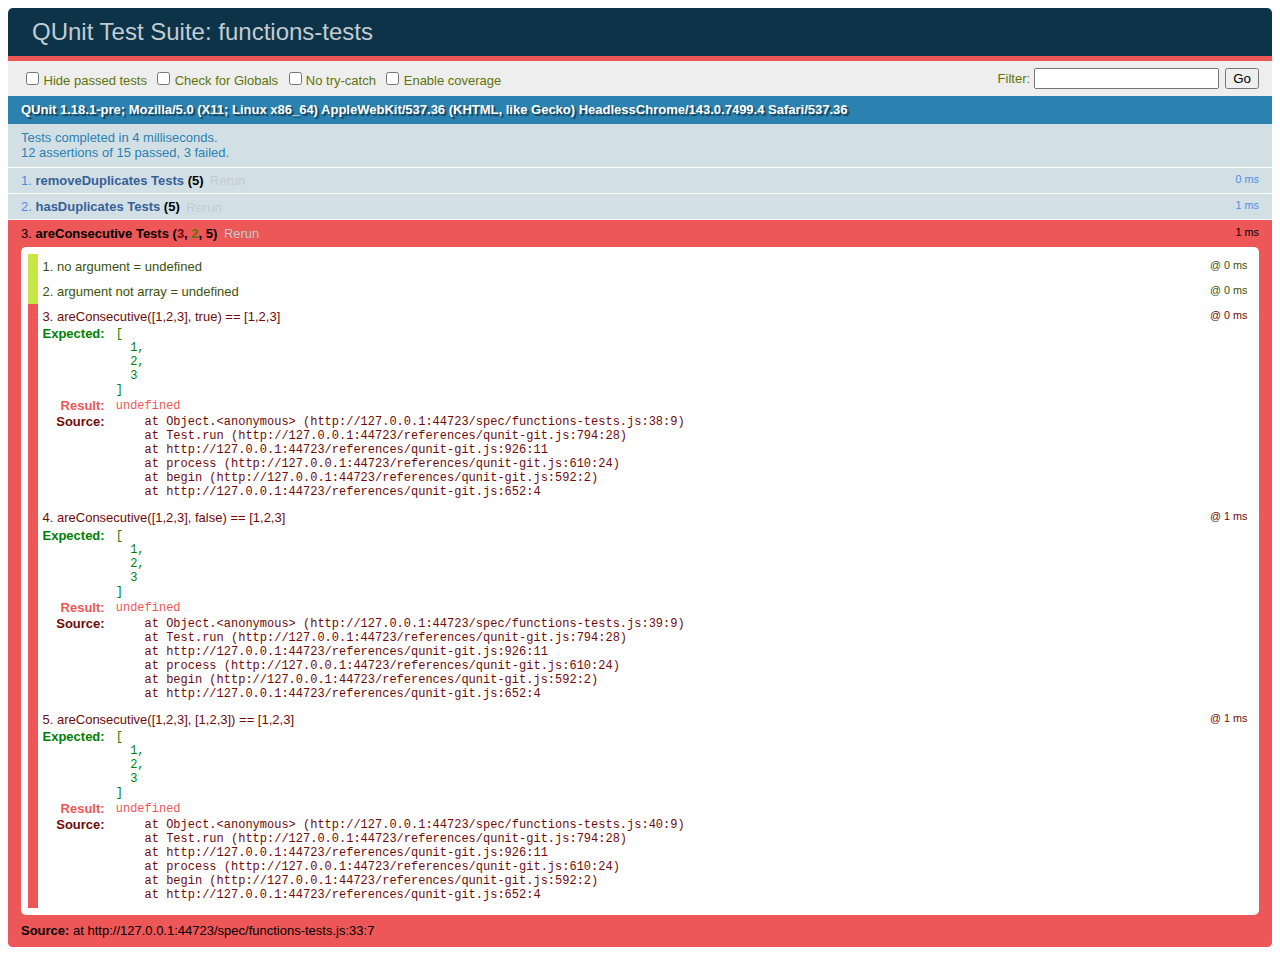
==== functions-tests.html.html @ 0bdb974e "Added new test cases" ====
<!DOCTYPE html>
<html>
<head>
	<meta charset="UTF-8" />
	<title>QUnit Test Suite: functions-tests</title>
	<link rel="stylesheet" href="references/qunit-git.css" type="text/css" media="screen">
</head>
<body>
	<div id="qunit"></div>
	<div id="qunit-fixture"></div>
    <script type="text/javascript" src="references/qunit-git.js"></script>
    <script type="text/javascript" src="references/blanket.min.js"></script>

	<!-- Javascript files to test -->
	<script type="text/javascript" src="src/functions.js" data-cover></script>

	<!-- test files -->
	<script type="text/javascript" src="spec/functions-tests.js"></script>
</body>
</html>
---- references/qunit-git.css ----
/*!
 * QUnit 1.18.1-pre
 * http://qunitjs.com/
 *
 * Copyright jQuery Foundation and other contributors
 * Released under the MIT license
 * http://jquery.org/license
 *
 * Date: 2015-07-17T15:46Z
 */

/** Font Family and Sizes */

#qunit-tests, #qunit-header, #qunit-banner, #qunit-testrunner-toolbar, #qunit-userAgent, #qunit-testresult {
	font-family: "Helvetica Neue Light", "HelveticaNeue-Light", "Helvetica Neue", Calibri, Helvetica, Arial, sans-serif;
}

#qunit-testrunner-toolbar, #qunit-userAgent, #qunit-testresult, #qunit-tests li { font-size: small; }
#qunit-tests { font-size: smaller; }


/** Resets */

#qunit-tests, #qunit-header, #qunit-banner, #qunit-userAgent, #qunit-testresult, #qunit-modulefilter {
	margin: 0;
	padding: 0;
}


/** Header */

#qunit-header {
	padding: 0.5em 0 0.5em 1em;

	color: #8699A4;
	background-color: #0D3349;

	font-size: 1.5em;
	line-height: 1em;
	font-weight: 400;

	border-radius: 5px 5px 0 0;
}

#qunit-header a {
	text-decoration: none;
	color: #C2CCD1;
}

#qunit-header a:hover,
#qunit-header a:focus {
	color: #FFF;
}

#qunit-testrunner-toolbar label {
	display: inline-block;
	padding: 0 0.5em 0 0.1em;
}

#qunit-banner {
	height: 5px;
}

#qunit-testrunner-toolbar {
	padding: 0.5em 1em 0.5em 1em;
	color: #5E740B;
	background-color: #EEE;
	overflow: hidden;
}

#qunit-userAgent {
	padding: 0.5em 1em 0.5em 1em;
	background-color: #2B81AF;
	color: #FFF;
	text-shadow: rgba(0, 0, 0, 0.5) 2px 2px 1px;
}

#qunit-modulefilter-container {
	float: right;
	padding: 0.2em;
}

.qunit-url-config {
	display: inline-block;
	padding: 0.1em;
}

.qunit-filter {
	display: block;
	float: right;
	margin-left: 1em;
}

/** Tests: Pass/Fail */

#qunit-tests {
	list-style-position: inside;
}

#qunit-tests li {
	padding: 0.4em 1em 0.4em 1em;
	border-bottom: 1px solid #FFF;
	list-style-position: inside;
}

#qunit-tests > li {
	display: none;
}

#qunit-tests li.running,
#qunit-tests li.pass,
#qunit-tests li.fail,
#qunit-tests li.skipped {
	display: list-item;
}

#qunit-tests.hidepass li.running,
#qunit-tests.hidepass li.pass {
	visibility: hidden;
	position: absolute;
	width:   0px;
	height:  0px;
	padding: 0;
	border:  0;
	margin:  0;
}

#qunit-tests li strong {
	cursor: pointer;
}

#qunit-tests li.skipped strong {
	cursor: default;
}

#qunit-tests li a {
	padding: 0.5em;
	color: #C2CCD1;
	text-decoration: none;
}

#qunit-tests li p a {
	padding: 0.25em;
	color: #6B6464;
}
#qunit-tests li a:hover,
#qunit-tests li a:focus {
	color: #000;
}

#qunit-tests li .runtime {
	float: right;
	font-size: smaller;
}

.qunit-assert-list {
	margin-top: 0.5em;
	padding: 0.5em;

	background-color: #FFF;

	border-radius: 5px;
}

.qunit-source {
	margin: 0.6em 0 0.3em;
}

.qunit-collapsed {
	display: none;
}

#qunit-tests table {
	border-collapse: collapse;
	margin-top: 0.2em;
}

#qunit-tests th {
	text-align: right;
	vertical-align: top;
	padding: 0 0.5em 0 0;
}

#qunit-tests td {
	vertical-align: top;
}

#qunit-tests pre {
	margin: 0;
	white-space: pre-wrap;
	word-wrap: break-word;
}

#qunit-tests del {
	background-color: #E0F2BE;
	color: #374E0C;
	text-decoration: none;
}

#qunit-tests ins {
	background-color: #FFCACA;
	color: #500;
	text-decoration: none;
}

/*** Test Counts */

#qunit-tests b.counts                       { color: #000; }
#qunit-tests b.passed                       { color: #5E740B; }
#qunit-tests b.failed                       { color: #710909; }

#qunit-tests li li {
	padding: 5px;
	background-color: #FFF;
	border-bottom: none;
	list-style-position: inside;
}

/*** Passing Styles */

#qunit-tests li li.pass {
	color: #3C510C;
	background-color: #FFF;
	border-left: 10px solid #C6E746;
}

#qunit-tests .pass                          { color: #528CE0; background-color: #D2E0E6; }
#qunit-tests .pass .test-name               { color: #366097; }

#qunit-tests .pass .test-actual,
#qunit-tests .pass .test-expected           { color: #999; }

#qunit-banner.qunit-pass                    { background-color: #C6E746; }

/*** Failing Styles */

#qunit-tests li li.fail {
	color: #710909;
	background-color: #FFF;
	border-left: 10px solid #EE5757;
	white-space: pre;
}

#qunit-tests > li:last-child {
	border-radius: 0 0 5px 5px;
}

#qunit-tests .fail                          { color: #000; background-color: #EE5757; }
#qunit-tests .fail .test-name,
#qunit-tests .fail .module-name             { color: #000; }

#qunit-tests .fail .test-actual             { color: #EE5757; }
#qunit-tests .fail .test-expected           { color: #008000; }

#qunit-banner.qunit-fail                    { background-color: #EE5757; }

/*** Skipped tests */

#qunit-tests .skipped {
	background-color: #EBECE9;
}

#qunit-tests .qunit-skipped-label {
	background-color: #F4FF77;
	display: inline-block;
	font-style: normal;
	color: #366097;
	line-height: 1.8em;
	padding: 0 0.5em;
	margin: -0.4em 0.4em -0.4em 0;
}

/** Result */

#qunit-testresult {
	padding: 0.5em 1em 0.5em 1em;

	color: #2B81AF;
	background-color: #D2E0E6;

	border-bottom: 1px solid #FFF;
}
#qunit-testresult .module-name {
	font-weight: 700;
}

/** Fixture */

#qunit-fixture {
	position: absolute;
	top: -10000px;
	left: -10000px;
	width: 1000px;
	height: 1000px;
}
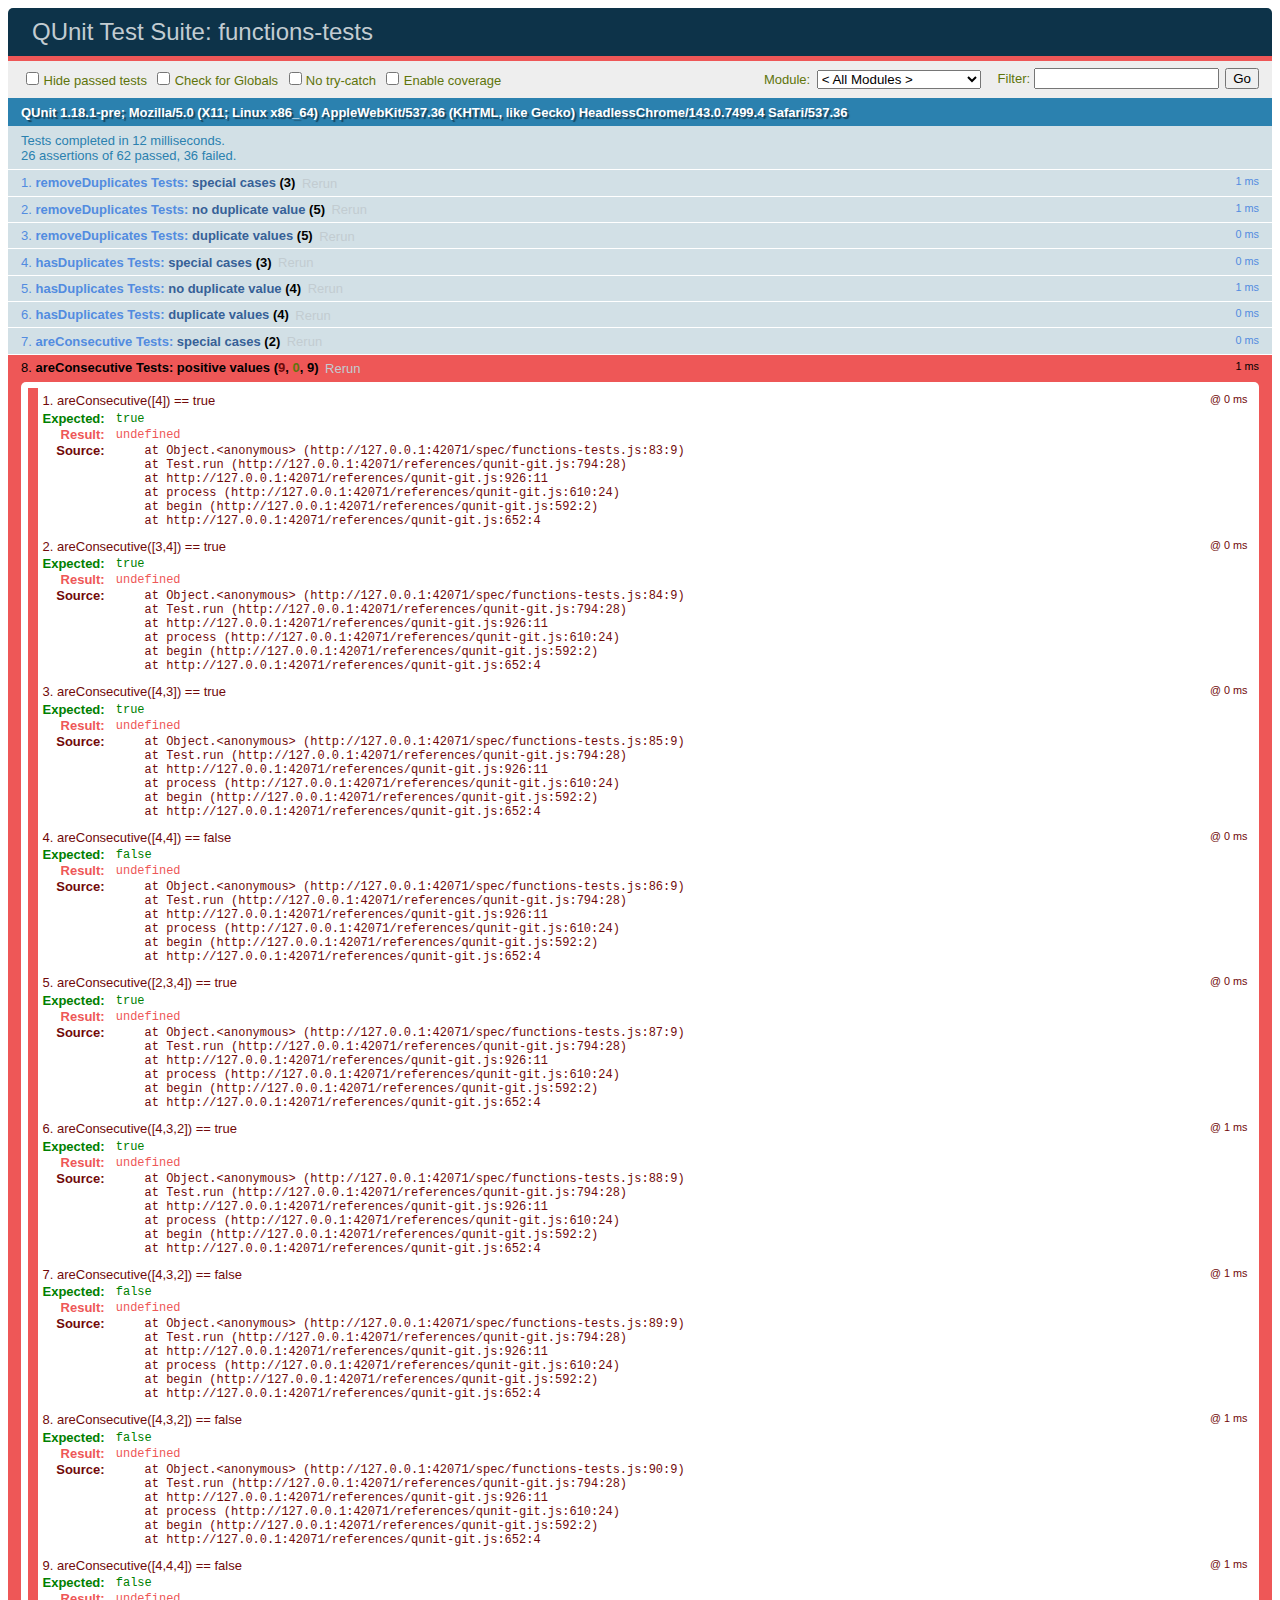
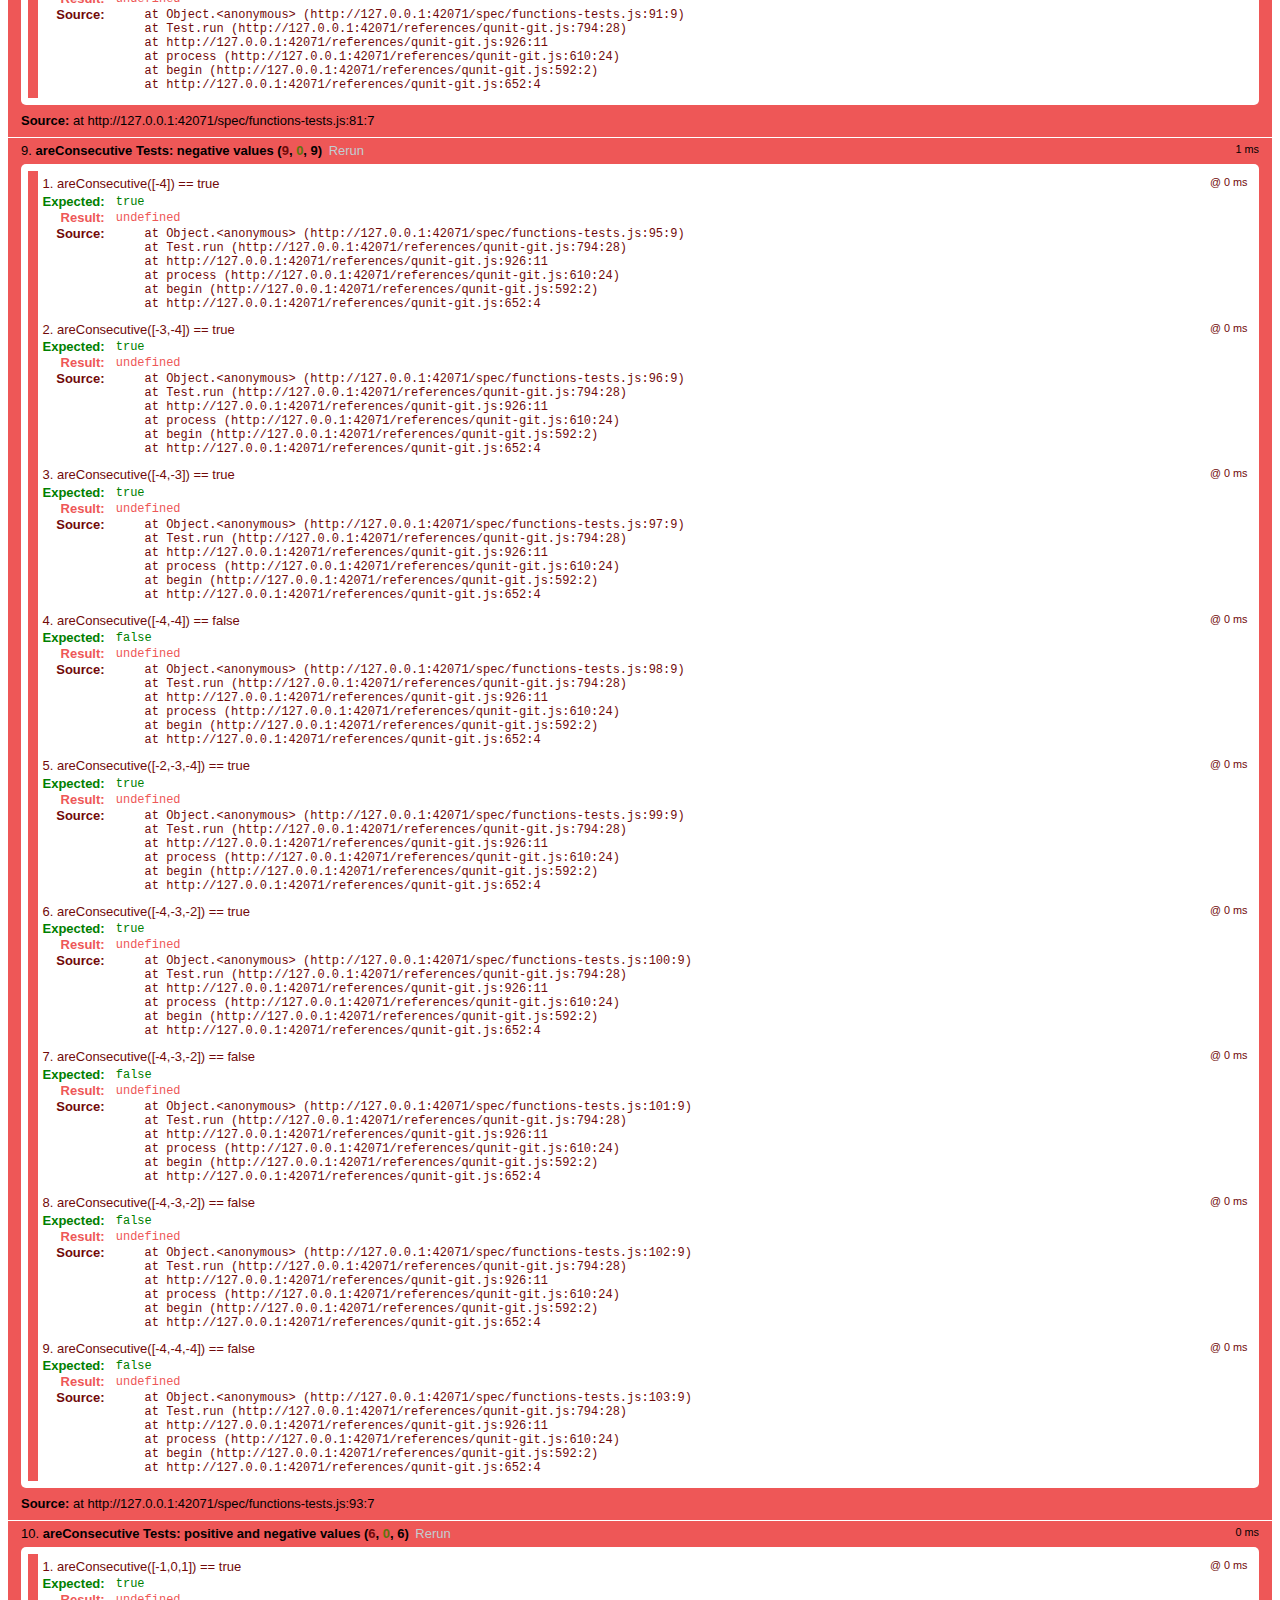
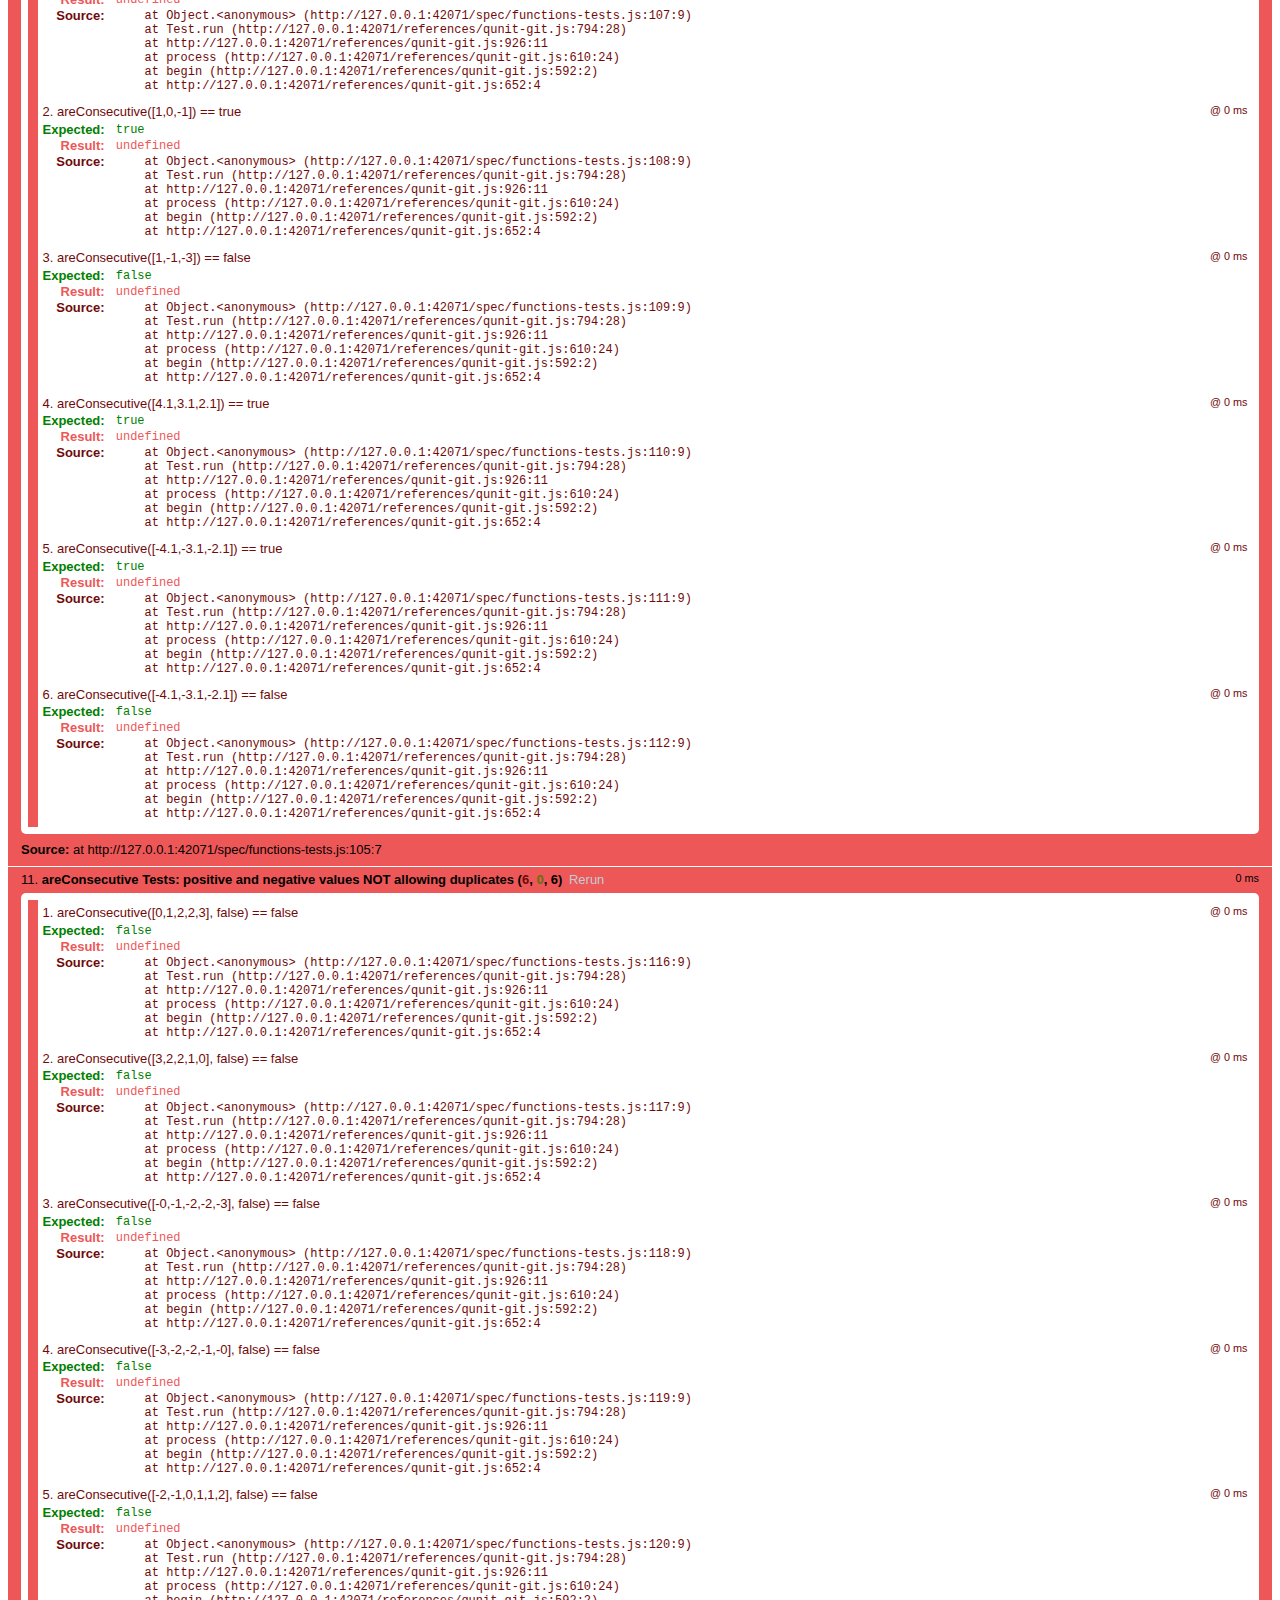
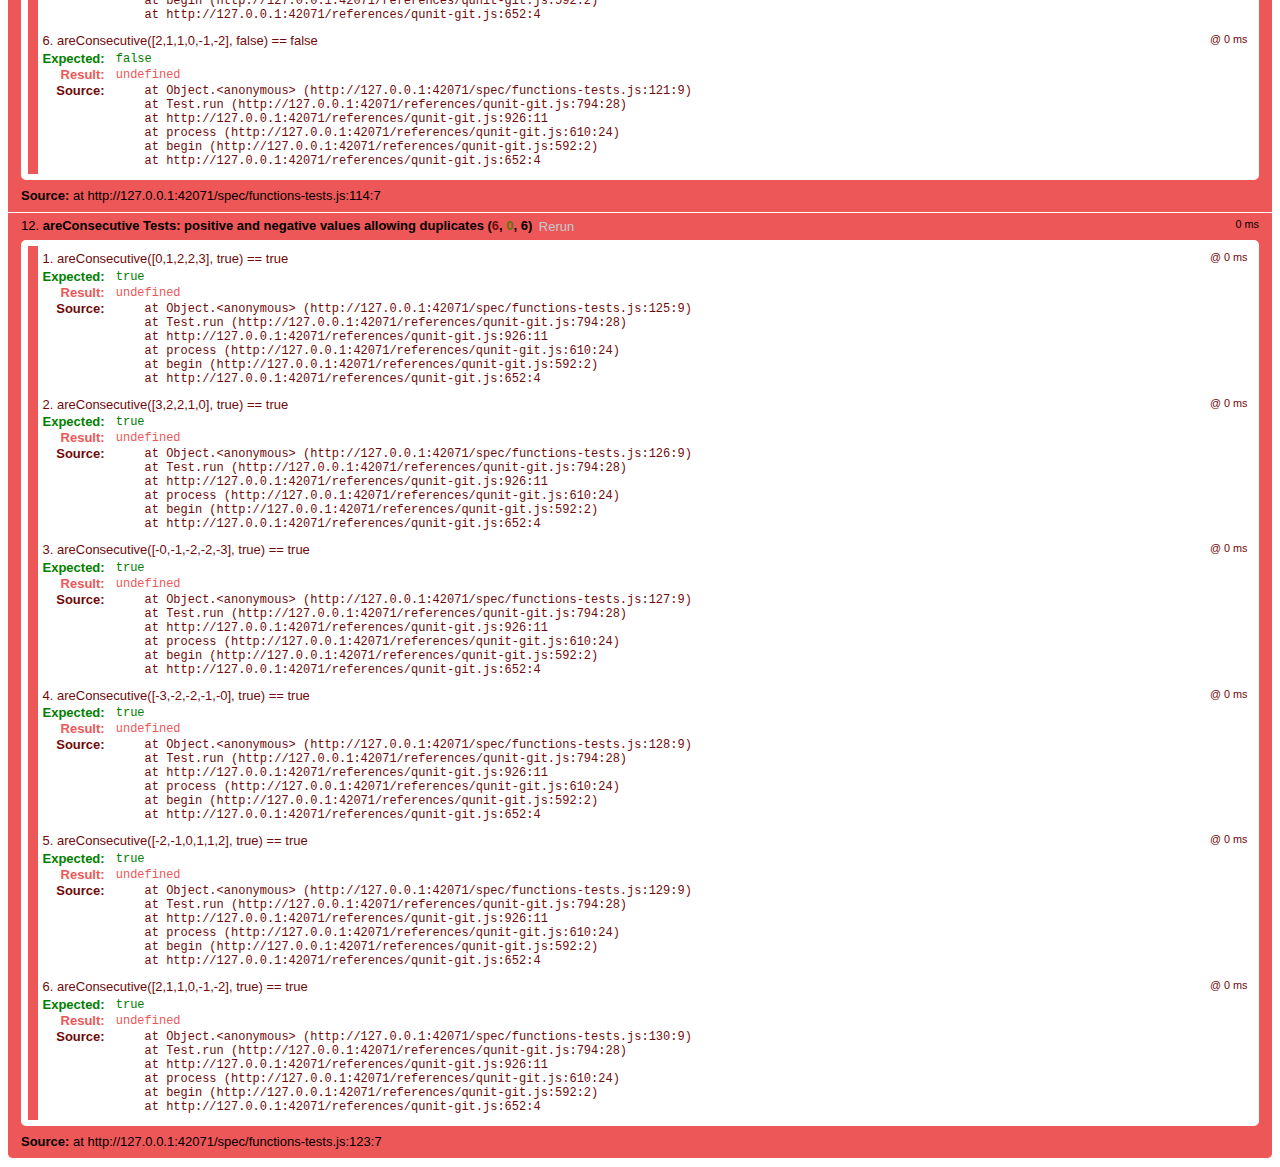
==== commit d34b80d0: "Small fixes" ====
--- a/functions-tests.html.html
+++ b/functions-tests.html.html
@@ -8,8 +8,11 @@
 <body>
 	<div id="qunit"></div>
 	<div id="qunit-fixture"></div>
+
+	<!-- Javascript Ressources used -->
     <script type="text/javascript" src="references/qunit-git.js"></script>
     <script type="text/javascript" src="references/blanket.min.js"></script>
+    <script type="text/javascript" src="references/bignumber.js"></script>
 
 	<!-- Javascript files to test -->
 	<script type="text/javascript" src="src/functions.js" data-cover></script>
